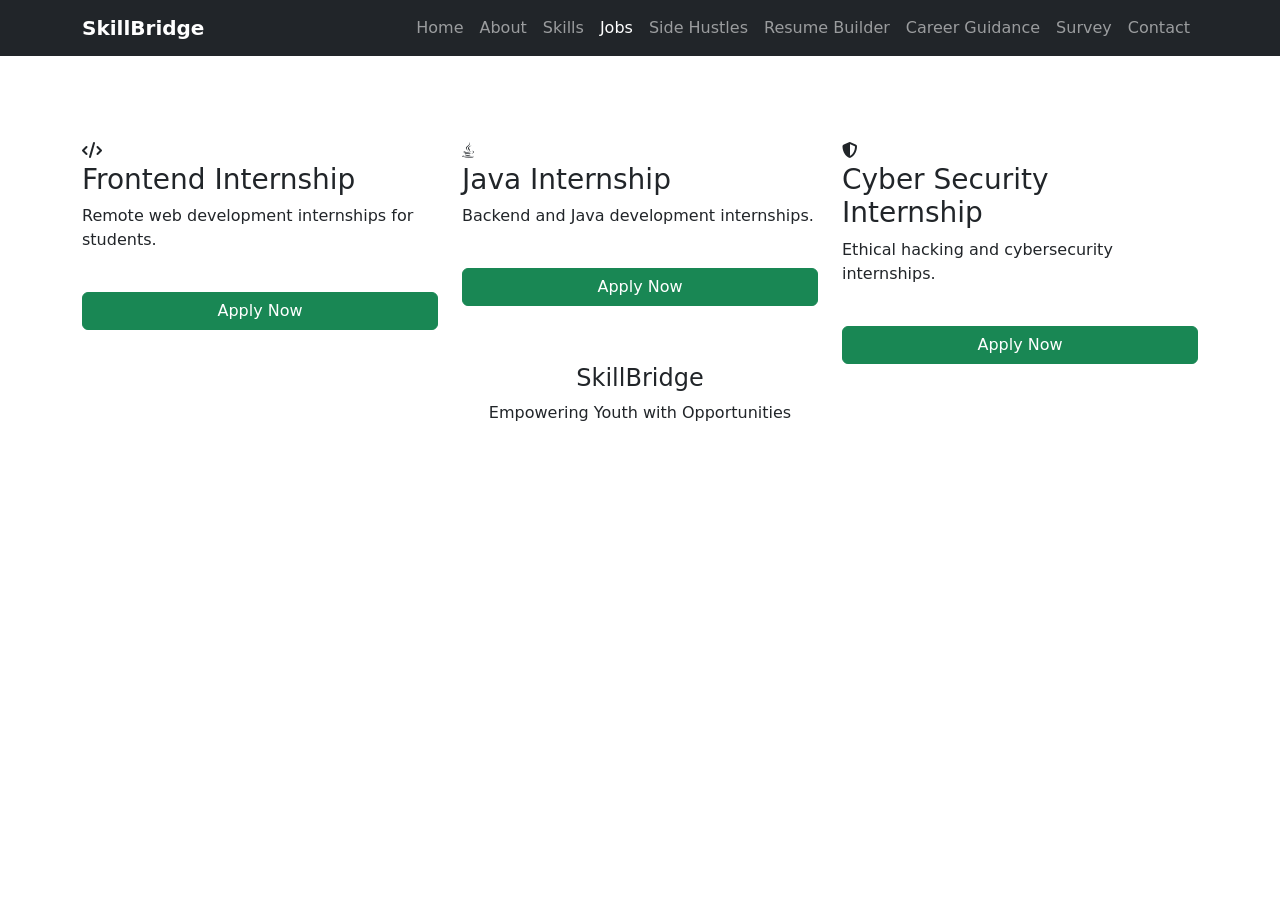
==== index.html @ af9cdf27 "Initial SkillBridge project" ====
<!DOCTYPE html>
<html lang="en">
<head>

<meta charset="UTF-8">
<meta name="viewport" content="width=device-width, initial-scale=1.0">

<title>Jobs | SkillBridge</title>

<link href="https://cdn.jsdelivr.net/npm/bootstrap@5.3.3/dist/css/bootstrap.min.css" rel="stylesheet">

<link rel="stylesheet"
href="https://cdnjs.cloudflare.com/ajax/libs/font-awesome/6.5.1/css/all.min.css"/>

<link rel="stylesheet" href="css/style.css">

</head>

<body>

<!-- NAVBAR -->

<nav class="navbar navbar-expand-lg navbar-dark bg-dark fixed-top">

<div class="container">

<a class="navbar-brand fw-bold" href="#">
SkillBridge
</a>

<button class="navbar-toggler"
type="button"
data-bs-toggle="collapse"
data-bs-target="#navbarNav">

<span class="navbar-toggler-icon"></span>

</button>

<div class="collapse navbar-collapse" id="navbarNav">

<ul class="navbar-nav ms-auto">

<li class="nav-item">
<a class="nav-link" href="index.html">Home</a>
</li>

<li class="nav-item">
<a class="nav-link" href="about.html">About</a>
</li>

<li class="nav-item">
<a class="nav-link" href="skills.html">Skills</a>
</li>

<li class="nav-item">
<a class="nav-link active" href="jobs.html">Jobs</a>
</li>

<li class="nav-item">
<a class="nav-link" href="hustles.html">Side Hustles</a>
</li>

<li class="nav-item">
<a class="nav-link" href="resume.html">Resume Builder</a>
</li>

<li class="nav-item">
<a class="nav-link" href="career.html">Career Guidance</a>
</li>

<li class="nav-item">
<a class="nav-link" href="survey.html">Survey</a>
</li>

<li class="nav-item">
<a class="nav-link" href="contact.html">Contact</a>
</li>

</ul>

</div>
</div>
</nav>

<!-- HERO -->

<section class="jobs-hero">

<div class="overlay">

<div class="container text-center text-white">

<h1 class="display-3 fw-bold">
Job Opportunities
</h1>

<p class="lead mt-3">
Find internships and remote opportunities
</p>

</div>
</div>
</section>

<!-- JOBS -->

<section class="jobs-section">

<div class="container">

<div class="row g-4">

<div class="col-lg-4 col-md-6">

<div class="job-card">

<i class="fa-solid fa-code job-icon"></i>

<h3>Frontend Internship</h3>

<p>
Remote web development internships for students.
</p>

<a href="https://internshala.com/internships/web-development-internship/"
target="_blank"
class="btn btn-success w-100 mt-4">

Apply Now

</a>

</div>
</div>

<div class="col-lg-4 col-md-6">

<div class="job-card">

<i class="fa-brands fa-java job-icon"></i>

<h3>Java Internship</h3>

<p>
Backend and Java development internships.
</p>

<a href="https://internshala.com/internships/java-internship/"
target="_blank"
class="btn btn-success w-100 mt-4">

Apply Now

</a>

</div>
</div>

<div class="col-lg-4 col-md-6">

<div class="job-card">

<i class="fa-solid fa-shield-halved job-icon"></i>

<h3>Cyber Security Internship</h3>

<p>
Ethical hacking and cybersecurity internships.
</p>

<a href="https://internshala.com/internships/cyber-security-internship/"
target="_blank"
class="btn btn-success w-100 mt-4">

Apply Now

</a>

</div>
</div>

</div>
</div>
</section>

<!-- FOOTER -->

<footer>

<div class="container text-center">

<h4>SkillBridge</h4>

<p>
Empowering Youth with Opportunities
</p>

</div>
</footer>

<script src="https://cdn.jsdelivr.net/npm/bootstrap@5.3.3/dist/js/bootstrap.bundle.min.js"></script>

</body>
</html>
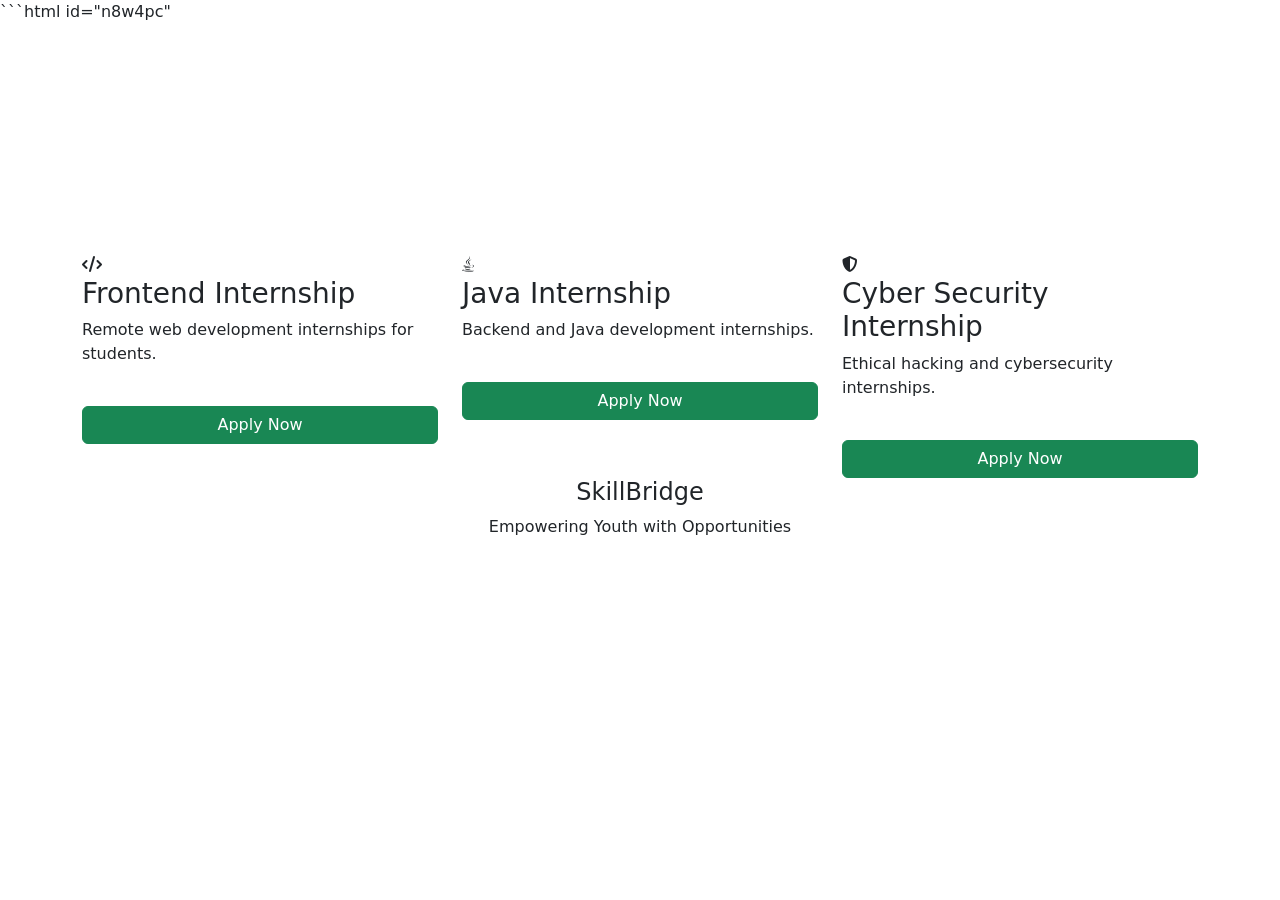
==== commit b1c18e5e: "Final SkillBridge website" ====
--- a/index.html
+++ b/index.html
@@ -18,70 +18,123 @@
 
 <body>
 
+```html id="n8w4pc"
 <!-- NAVBAR -->
 
-<nav class="navbar navbar-expand-lg navbar-dark bg-dark fixed-top">
+<nav class="navbar navbar-expand-lg navbar-dark custom-navbar fixed-top">
 
 <div class="container">
 
-<a class="navbar-brand fw-bold" href="#">
+<a class="navbar-brand"
+href="index.html">
+
 SkillBridge
-</a>
-
-<button class="navbar-toggler"
+
+</a>
+
+<button
+class="navbar-toggler"
 type="button"
 data-bs-toggle="collapse"
-data-bs-target="#navbarNav">
+data-bs-target="#navbarNav"
+aria-controls="navbarNav"
+aria-expanded="false"
+aria-label="Toggle navigation">
 
 <span class="navbar-toggler-icon"></span>
 
 </button>
 
-<div class="collapse navbar-collapse" id="navbarNav">
+<div
+class="collapse navbar-collapse"
+id="navbarNav">
 
 <ul class="navbar-nav ms-auto">
 
 <li class="nav-item">
-<a class="nav-link" href="index.html">Home</a>
-</li>
-
-<li class="nav-item">
-<a class="nav-link" href="about.html">About</a>
-</li>
-
-<li class="nav-item">
-<a class="nav-link" href="skills.html">Skills</a>
-</li>
-
-<li class="nav-item">
-<a class="nav-link active" href="jobs.html">Jobs</a>
-</li>
-
-<li class="nav-item">
-<a class="nav-link" href="hustles.html">Side Hustles</a>
-</li>
-
-<li class="nav-item">
-<a class="nav-link" href="resume.html">Resume Builder</a>
-</li>
-
-<li class="nav-item">
-<a class="nav-link" href="career.html">Career Guidance</a>
-</li>
-
-<li class="nav-item">
-<a class="nav-link" href="survey.html">Survey</a>
-</li>
-
-<li class="nav-item">
-<a class="nav-link" href="contact.html">Contact</a>
+<a class="nav-link"
+href="index.html">
+
+Home
+
+</a>
+</li>
+
+<li class="nav-item">
+<a class="nav-link"
+href="about.html">
+
+About
+
+</a>
+</li>
+
+<li class="nav-item">
+<a class="nav-link"
+href="skills.html">
+
+Skills
+
+</a>
+</li>
+
+<li class="nav-item">
+<a class="nav-link"
+href="jobs.html">
+
+Jobs
+
+</a>
+</li>
+
+<li class="nav-item">
+<a class="nav-link"
+href="hustles.html">
+
+Side Hustles
+
+</a>
+</li>
+
+<li class="nav-item">
+<a class="nav-link"
+href="resume.html">
+
+Resume Builder
+
+</a>
+</li>
+
+<li class="nav-item">
+<a class="nav-link"
+href="career.html">
+
+Career Guidance
+
+</a>
+</li>
+
+<li class="nav-item">
+<a class="nav-link"
+href="contact.html">
+
+Contact
+
+</a>
 </li>
 
 </ul>
 
 </div>
-</div>
+
+</div>
+
 </nav>
+
+<!-- NAVBAR SPACE -->
+
+<div style="height:90px;"></div>
+
 
 <!-- HERO -->
 
@@ -199,7 +252,9 @@
 </div>
 </footer>
 
-<script src="https://cdn.jsdelivr.net/npm/bootstrap@5.3.3/dist/js/bootstrap.bundle.min.js"></script>
-
+<script
+src="https://cdn.jsdelivr.net/npm/bootstrap@5.3.3/dist/js/bootstrap.bundle.min.js">
+</script>
+<script src="js/script.js"></script>
 </body>
 </html>
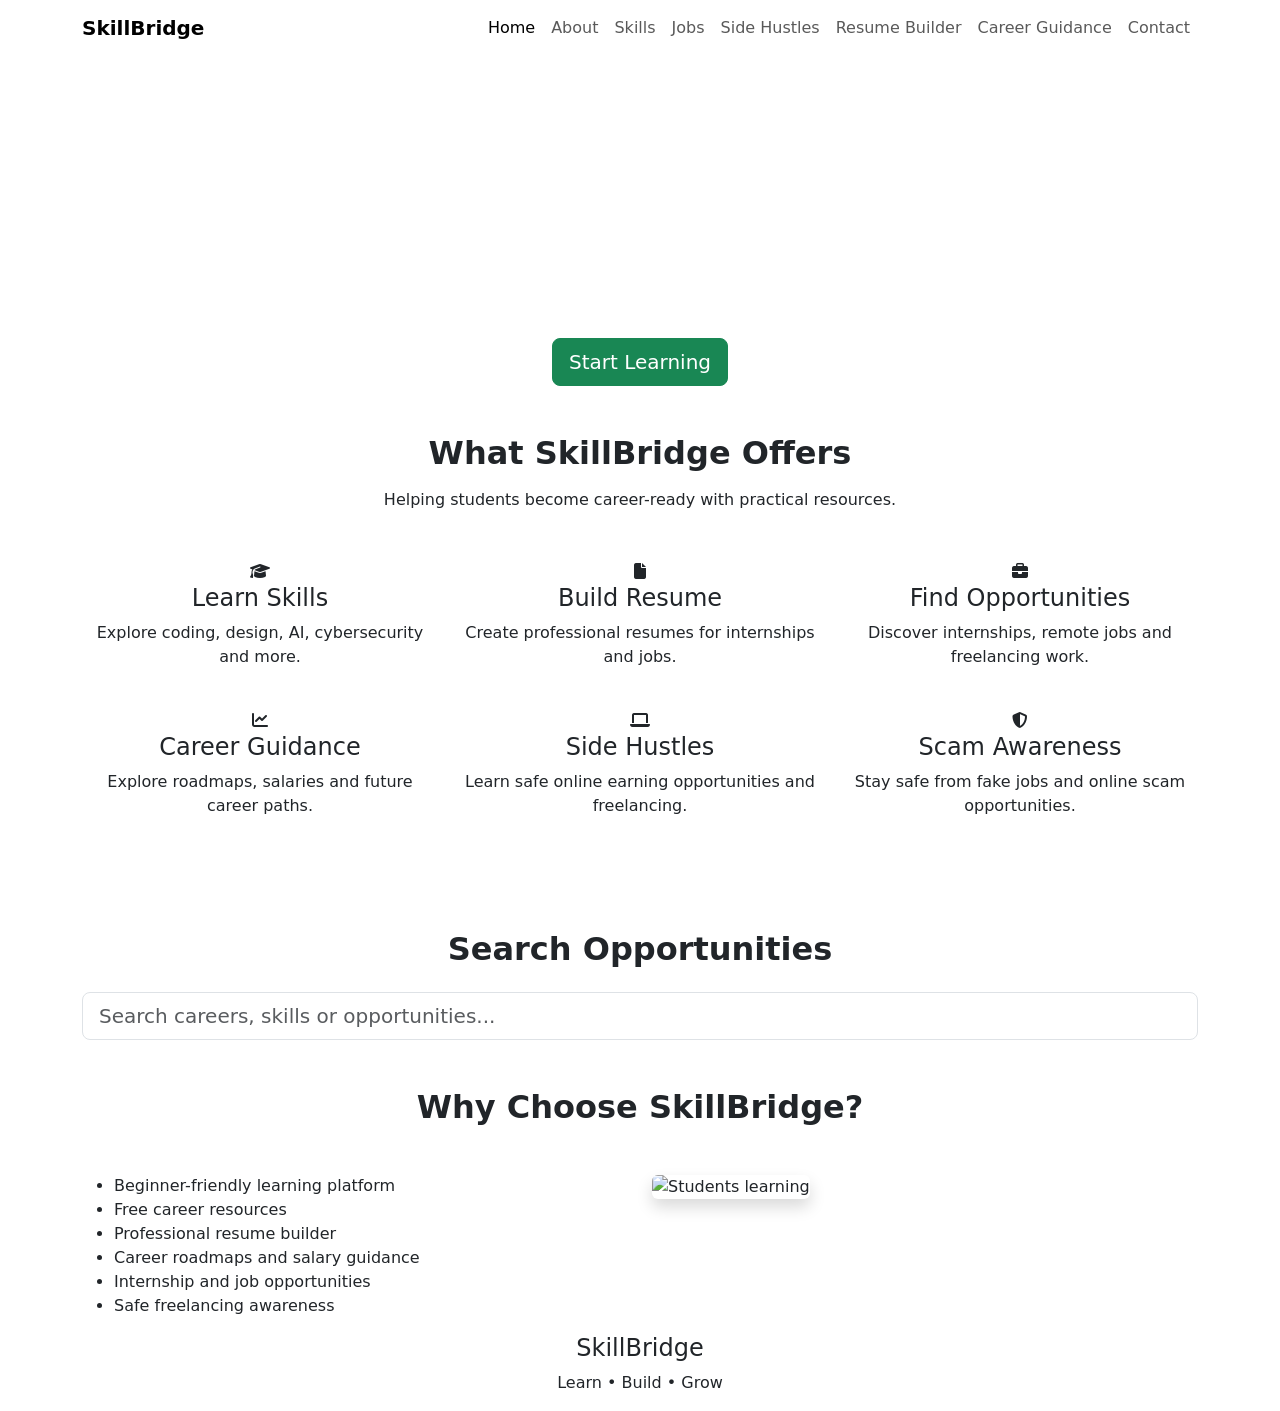
==== commit d2498e20: "Fixed css folder name" ====
--- a/index.html
+++ b/index.html
@@ -1,31 +1,45 @@
 <!DOCTYPE html>
 <html lang="en">
+
 <head>
 
 <meta charset="UTF-8">
-<meta name="viewport" content="width=device-width, initial-scale=1.0">
-
-<title>Jobs | SkillBridge</title>
-
-<link href="https://cdn.jsdelivr.net/npm/bootstrap@5.3.3/dist/css/bootstrap.min.css" rel="stylesheet">
-
-<link rel="stylesheet"
+
+<meta name="viewport"
+content="width=device-width, initial-scale=1.0">
+
+<title>SkillBridge | Home</title>
+
+<!-- Bootstrap -->
+
+<link
+href="https://cdn.jsdelivr.net/npm/bootstrap@5.3.3/dist/css/bootstrap.min.css"
+rel="stylesheet">
+
+<!-- Font Awesome -->
+
+<link
+rel="stylesheet"
 href="https://cdnjs.cloudflare.com/ajax/libs/font-awesome/6.5.1/css/all.min.css"/>
 
-<link rel="stylesheet" href="css/style.css">
+<!-- CSS -->
+
+<link
+rel="stylesheet"
+href="css/style.css">
 
 </head>
 
 <body>
 
-```html id="n8w4pc"
 <!-- NAVBAR -->
 
-<nav class="navbar navbar-expand-lg navbar-dark custom-navbar fixed-top">
+<nav class="navbar navbar-expand-lg custom-navbar fixed-top">
 
 <div class="container">
 
-<a class="navbar-brand"
+<a
+class="navbar-brand fw-bold"
 href="index.html">
 
 SkillBridge
@@ -52,74 +66,50 @@
 <ul class="navbar-nav ms-auto">
 
 <li class="nav-item">
-<a class="nav-link"
-href="index.html">
-
+<a class="nav-link active" href="index.html">
 Home
-
-</a>
-</li>
-
-<li class="nav-item">
-<a class="nav-link"
-href="about.html">
-
+</a>
+</li>
+
+<li class="nav-item">
+<a class="nav-link" href="about.html">
 About
-
-</a>
-</li>
-
-<li class="nav-item">
-<a class="nav-link"
-href="skills.html">
-
+</a>
+</li>
+
+<li class="nav-item">
+<a class="nav-link" href="skills.html">
 Skills
-
-</a>
-</li>
-
-<li class="nav-item">
-<a class="nav-link"
-href="jobs.html">
-
+</a>
+</li>
+
+<li class="nav-item">
+<a class="nav-link" href="jobs.html">
 Jobs
-
-</a>
-</li>
-
-<li class="nav-item">
-<a class="nav-link"
-href="hustles.html">
-
+</a>
+</li>
+
+<li class="nav-item">
+<a class="nav-link" href="hustles.html">
 Side Hustles
-
-</a>
-</li>
-
-<li class="nav-item">
-<a class="nav-link"
-href="resume.html">
-
+</a>
+</li>
+
+<li class="nav-item">
+<a class="nav-link" href="resume.html">
 Resume Builder
-
-</a>
-</li>
-
-<li class="nav-item">
-<a class="nav-link"
-href="career.html">
-
+</a>
+</li>
+
+<li class="nav-item">
+<a class="nav-link" href="career.html">
 Career Guidance
-
-</a>
-</li>
-
-<li class="nav-item">
-<a class="nav-link"
-href="contact.html">
-
+</a>
+</li>
+
+<li class="nav-item">
+<a class="nav-link" href="contact.html">
 Contact
-
 </a>
 </li>
 
@@ -135,126 +125,277 @@
 
 <div style="height:90px;"></div>
 
-
 <!-- HERO -->
 
-<section class="jobs-hero">
-
-<div class="overlay">
+<section class="hero-section">
 
 <div class="container text-center text-white">
 
 <h1 class="display-3 fw-bold">
-Job Opportunities
+Build Skills • Find Jobs • Grow Your Career
 </h1>
 
-<p class="lead mt-3">
-Find internships and remote opportunities
-</p>
-
-</div>
-</div>
+<p class="lead mt-4">
+SkillBridge helps students explore careers,
+learn modern skills and discover safe opportunities.
+</p>
+
+<a
+href="skills.html"
+class="btn btn-success btn-lg mt-4">
+
+Start Learning
+
+</a>
+
+</div>
+
 </section>
 
-<!-- JOBS -->
-
-<section class="jobs-section">
+<!-- ABOUT -->
+
+<section class="about-section py-5">
 
 <div class="container">
 
+<div class="text-center mb-5">
+
+<h2 class="fw-bold">
+What SkillBridge Offers
+</h2>
+
+<p class="mt-3">
+Helping students become career-ready with practical resources.
+</p>
+
+</div>
+
 <div class="row g-4">
 
-<div class="col-lg-4 col-md-6">
-
-<div class="job-card">
-
-<i class="fa-solid fa-code job-icon"></i>
-
-<h3>Frontend Internship</h3>
-
-<p>
-Remote web development internships for students.
-</p>
-
-<a href="https://internshala.com/internships/web-development-internship/"
-target="_blank"
-class="btn btn-success w-100 mt-4">
-
-Apply Now
-
-</a>
-
-</div>
-</div>
-
-<div class="col-lg-4 col-md-6">
-
-<div class="job-card">
-
-<i class="fa-brands fa-java job-icon"></i>
-
-<h3>Java Internship</h3>
-
-<p>
-Backend and Java development internships.
-</p>
-
-<a href="https://internshala.com/internships/java-internship/"
-target="_blank"
-class="btn btn-success w-100 mt-4">
-
-Apply Now
-
-</a>
-
-</div>
-</div>
-
-<div class="col-lg-4 col-md-6">
-
-<div class="job-card">
-
-<i class="fa-solid fa-shield-halved job-icon"></i>
-
-<h3>Cyber Security Internship</h3>
-
-<p>
-Ethical hacking and cybersecurity internships.
-</p>
-
-<a href="https://internshala.com/internships/cyber-security-internship/"
-target="_blank"
-class="btn btn-success w-100 mt-4">
-
-Apply Now
-
-</a>
-
-</div>
-</div>
-
-</div>
-</div>
+<div class="col-md-4">
+
+<div class="skill-card text-center">
+
+<i class="fa-solid fa-graduation-cap icon"></i>
+
+<h4>
+Learn Skills
+</h4>
+
+<p>
+Explore coding, design, AI, cybersecurity and more.
+</p>
+
+</div>
+
+</div>
+
+<div class="col-md-4">
+
+<div class="skill-card text-center">
+
+<i class="fa-solid fa-file icon"></i>
+
+<h4>
+Build Resume
+</h4>
+
+<p>
+Create professional resumes for internships and jobs.
+</p>
+
+</div>
+
+</div>
+
+<div class="col-md-4">
+
+<div class="skill-card text-center">
+
+<i class="fa-solid fa-briefcase icon"></i>
+
+<h4>
+Find Opportunities
+</h4>
+
+<p>
+Discover internships, remote jobs and freelancing work.
+</p>
+
+</div>
+
+</div>
+
+<div class="col-md-4">
+
+<div class="skill-card text-center">
+
+<i class="fa-solid fa-chart-line icon"></i>
+
+<h4>
+Career Guidance
+</h4>
+
+<p>
+Explore roadmaps, salaries and future career paths.
+</p>
+
+</div>
+
+</div>
+
+<div class="col-md-4">
+
+<div class="skill-card text-center">
+
+<i class="fa-solid fa-laptop icon"></i>
+
+<h4>
+Side Hustles
+</h4>
+
+<p>
+Learn safe online earning opportunities and freelancing.
+</p>
+
+</div>
+
+</div>
+
+<div class="col-md-4">
+
+<div class="skill-card text-center">
+
+<i class="fa-solid fa-shield-halved icon"></i>
+
+<h4>
+Scam Awareness
+</h4>
+
+<p>
+Stay safe from fake jobs and online scam opportunities.
+</p>
+
+</div>
+
+</div>
+
+</div>
+
+</div>
+
 </section>
 
+<!-- SEARCH -->
+
+<section class="search-section py-5">
+
+<div class="container">
+
+<div class="text-center mb-4">
+
+<h2 class="fw-bold">
+Search Opportunities
+</h2>
+
+</div>
+
+<div class="search-box">
+
+<input
+type="text"
+class="form-control form-control-lg"
+placeholder="Search careers, skills or opportunities...">
+
+</div>
+
+</div>
+
+</section>
+
+<!-- WHY CHOOSE -->
+
+<section class="career-section">
+
+<div class="container">
+
+<div class="text-center mb-5">
+
+<h2 class="fw-bold">
+Why Choose SkillBridge?
+</h2>
+
+</div>
+
+<div class="row g-4">
+
+<div class="col-md-6">
+
+<div class="career-card">
+
+<ul>
+
+<li>Beginner-friendly learning platform</li>
+
+<li>Free career resources</li>
+
+<li>Professional resume builder</li>
+
+<li>Career roadmaps and salary guidance</li>
+
+<li>Internship and job opportunities</li>
+
+<li>Safe freelancing awareness</li>
+
+</ul>
+
+</div>
+
+</div>
+
+<div class="col-md-6">
+
+<img
+src="https://images.unsplash.com/photo-1522202176988-66273c2fd55f?q=80&w=1200"
+class="img-fluid rounded shadow"
+alt="Students learning">
+
+</div>
+
+</div>
+
+</div>
+
+</section>
+
 <!-- FOOTER -->
 
-<footer>
+<footer class="footer">
 
 <div class="container text-center">
 
-<h4>SkillBridge</h4>
-
-<p>
-Empowering Youth with Opportunities
-</p>
-
-</div>
+<h4>
+SkillBridge
+</h4>
+
+<p>
+Learn • Build • Grow
+</p>
+
+</div>
+
 </footer>
+
+<!-- Bootstrap JS -->
 
 <script
 src="https://cdn.jsdelivr.net/npm/bootstrap@5.3.3/dist/js/bootstrap.bundle.min.js">
 </script>
+
+<!-- JS -->
+
 <script src="js/script.js"></script>
+
 </body>
-</html>+
+</html>
